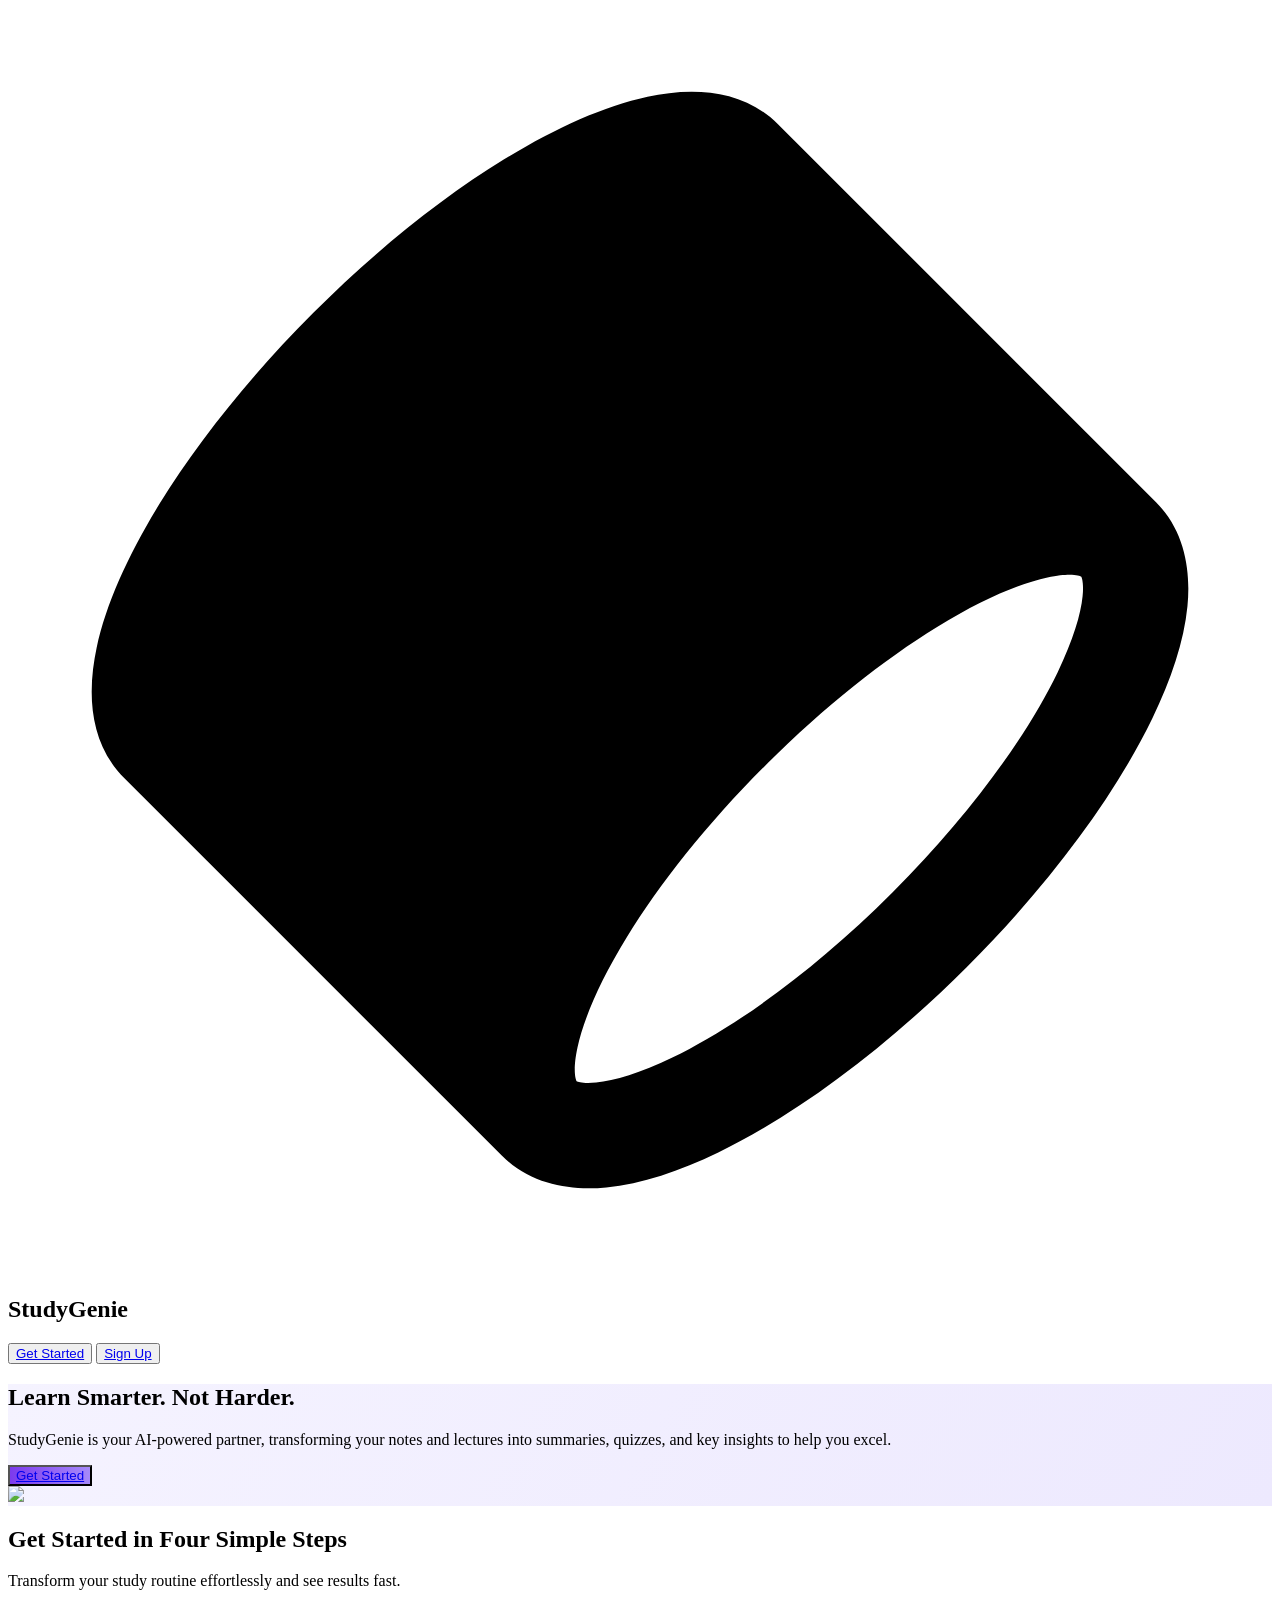
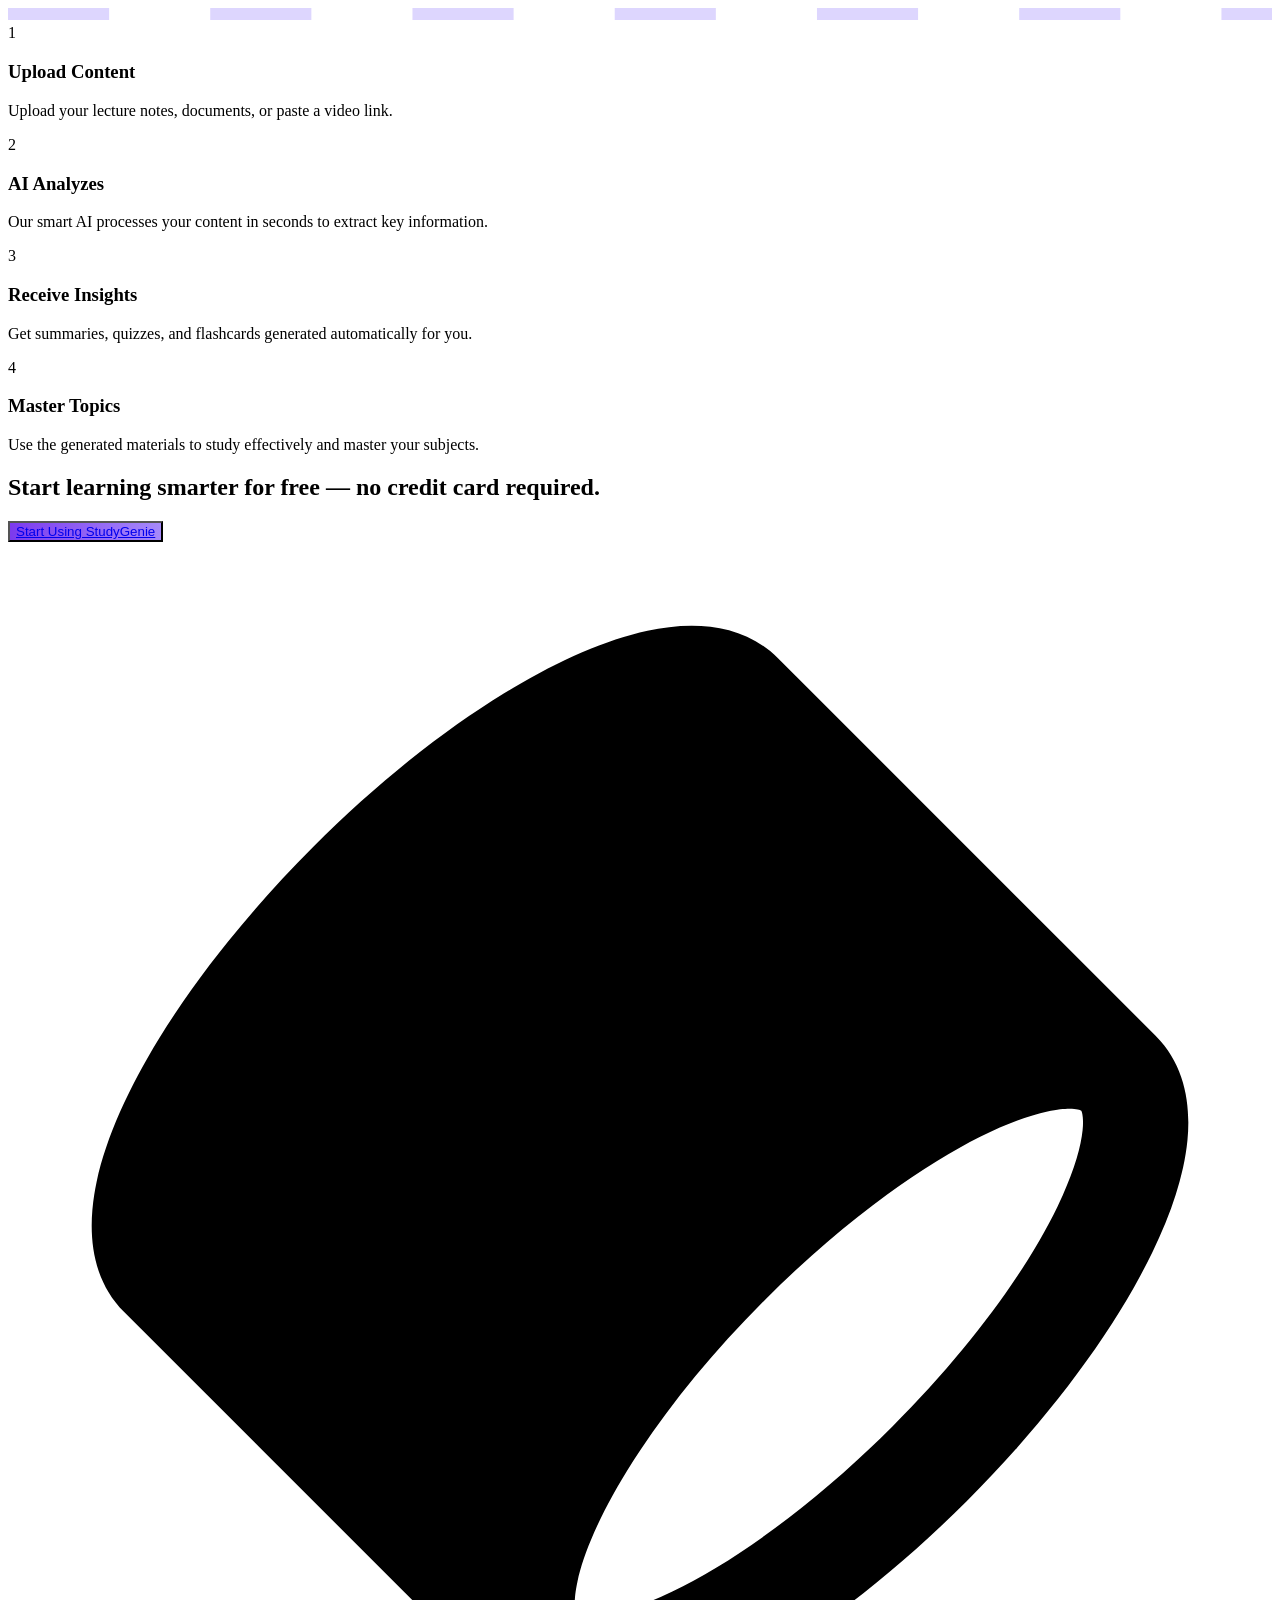
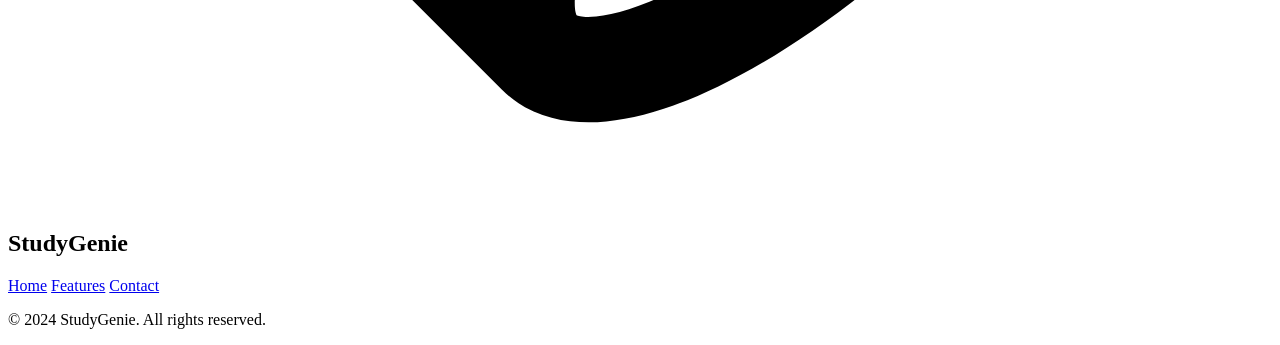
==== index.html @ 3dc54712 "Add files via upload" ====
<!DOCTYPE html>
<html lang="en"><head>
<meta charset="utf-8"/>
<meta content="width=device-width, initial-scale=1.0" name="viewport"/>
<title>StudyGenie - AI Smart Study Partner</title>
<script src="https://cdn.tailwindcss.com?plugins=forms,container-queries"></script>
<link href="https://fonts.googleapis.com" rel="preconnect"/>
<link crossorigin="" href="https://fonts.gstatic.com" rel="preconnect"/>
<link href="https://fonts.googleapis.com/css2?family=Poppins:wght@700&amp;family=Inter:wght@400;500;700;900&amp;display=swap" rel="stylesheet"/>
<link href="https://fonts.googleapis.com/css2?family=Material+Symbols+Outlined" rel="stylesheet"/>
<script>
      tailwind.config = {
        theme: {
          extend: {
            colors: {
              "primary": "#7C3AED",
              "background-light": "#F7F5FF",
              "lavender-light": "#EDE9FE",
              "purple-accent": "#6D28D9",
              "text-main": "#1F2937",
              "text-muted": "#6B7280",
            },
            fontFamily: {
              display: ["Inter", "sans-serif"],
              heading: ["Poppins", "sans-serif"]
            },
            borderRadius: {
              "DEFAULT": "1rem",
              "lg": "1.5rem",
              "xl": "2rem",
              "full": "9999px"
            },
            boxShadow: {
              'soft': '0 10px 30px -15px rgba(22, 22, 53, 0.1)',
            }
          }
        }
      }
    </script>
<style>
      .gradient-bg {
        background-image: linear-gradient(120deg, #F5F3FF 0%, #EDE9FE 100%);
      }
      .gradient-btn {
        background-image: linear-gradient(to right, #7C3AED 0%, #A78BFA 51%, #7C3AED 100%);
        background-size: 200% auto;
        transition: 0.5s;
      }
      .gradient-btn:hover {
        background-position: right center;
      }
    </style>
</head>
<body class="bg-background-light font-display text-text-main">
<div class="relative w-full flex flex-col items-center">
<header class="w-full max-w-6xl mx-auto px-4 sm:px-6 lg:px-8 py-5 flex items-center justify-between whitespace-nowrap z-10">
<div class="flex items-center gap-3 text-text-main">
<div class="text-primary">
<svg class="h-8 w-8" fill="none" viewBox="0 0 48 48" xmlns="http://www.w.org/2000/svg"><path clip-rule="evenodd" d="M39.475 21.6262C40.358 21.4363 40.6863 21.5589 40.7581 21.5934C40.7876 21.655 40.8547 21.857 40.8082 22.3336C40.7408 23.0255 40.4502 24.0046 39.8572 25.2301C38.6799 27.6631 36.5085 30.6631 33.5858 33.5858C30.6631 36.5085 27.6632 38.6799 25.2301 39.8572C24.0046 40.4502 23.0255 40.7407 22.3336 40.8082C21.8571 40.8547 21.6551 40.7875 21.5934 40.7581C21.5589 40.6863 21.4363 40.358 21.6262 39.475C21.8562 38.4054 22.4689 36.9657 23.5038 35.2817C24.7575 33.2417 26.5497 30.9744 28.7621 28.762C30.9744 26.5497 33.2417 24.7574 35.2817 23.5037C36.9657 22.4689 38.4054 21.8562 39.475 21.6262ZM4.41189 29.2403L18.7597 43.5881C19.8813 44.7097 21.4027 44.9179 22.7217 44.7893C24.0585 44.659 25.5148 44.1631 26.9723 43.4579C29.9052 42.0387 33.2618 39.5667 36.4142 36.4142C39.5667 33.2618 42.0387 29.9052 43.4579 26.9723C44.1631 25.5148 44.659 24.0585 44.7893 22.7217C44.9179 21.4027 44.7097 19.8813 43.5881 18.7597L29.2403 4.41187C27.8527 3.02428 25.8765 3.02573 24.2861 3.36776C22.6081 3.72863 20.7334 4.58419 18.8396 5.74801C16.4978 7.18716 13.9881 9.18353 11.5858 11.5858C9.18354 13.988 7.18717 16.4978 5.74802 18.8396C4.58421 20.7334 3.72865 22.6081 3.36778 24.2861C3.02574 25.8765 3.02429 27.8527 4.41189 29.2403Z" fill="currentColor" fill-rule="evenodd"></path></svg>
</div>
<h2 class="text-text-main text-xl font-bold font-heading">StudyGenie</h2>
</div>
<div class="hidden md:flex flex-1 justify-center items-center gap-8">
</div>
<div class="flex items-center gap-4">
<button class="flex min-w-[84px] max-w-[480px] cursor-pointer items-center justify-center overflow-hidden rounded-full h-10 px-5 bg-transparent text-primary text-sm font-bold leading-normal tracking-[0.015em] hover:bg-primary/10 transition-colors border border-primary">
<span class="truncate"><a href="login.html"> Get Started</a></span>
</button>
<button class="flex min-w-[84px] max-w-[480px] cursor-pointer items-center justify-center overflow-hidden rounded-full h-10 px-5 bg-primary text-white text-sm font-bold leading-normal tracking-[0.015em] hover:opacity-90 transition-opacity">
<span class="truncate"><a href="login.html"> Sign Up</a></span>
</button>
</div>
</header>
<main class="w-full">
<section class="relative w-full overflow-hidden gradient-bg rounded-b-xl">
<div class="max-w-6xl mx-auto px-4 sm:px-6 lg:px-8 py-20 sm:py-24 lg:py-32 text-center">
<h1 class="text-4xl sm:text-5xl lg:text-6xl font-black font-heading leading-tight tracking-tight text-text-main">Learn Smarter. Not Harder.</h1>
<p class="mt-6 max-w-2xl mx-auto text-lg text-text-muted">StudyGenie is your AI-powered partner, transforming your notes and lectures into summaries, quizzes, and key insights to help you excel.</p>
<div class="mt-10 flex flex-wrap gap-4 justify-center">
<button class="flex min-w-[84px] max-w-[480px] cursor-pointer items-center justify-center overflow-hidden rounded-full h-12 px-6 gradient-btn text-white text-base font-bold leading-normal tracking-[0.015em]">
<span class="truncate"><a href="login.html">Get Started</a></span>
</button>
</div>
<div class="mt-16 w-full max-w-4xl mx-auto">
<img class="w-full h-auto object-cover rounded-lg shadow-2xl" data-alt="A laptop screen showing the StudyGenie dashboard with charts and summaries, surrounded by floating 3D icons for AI, voice, book, and notes, all in a lavender and light purple color theme." src="https://lh3.googleusercontent.com/aida-public/[base64]"/>
</div>
</div>
</section>
<section class="py-20 sm:py-24 lg:py-32 bg-white">
<div class="max-w-6xl mx-auto px-4 sm:px-6 lg:px-8">
<div class="text-center">
<h2 class="text-3xl sm:text-4xl font-bold font-heading leading-tight tracking-tight text-text-main">Get Started in Four Simple Steps</h2>
<p class="mt-4 max-w-2xl mx-auto text-lg text-text-muted">Transform your study routine effortlessly and see results fast.</p>
</div>
<div class="mt-16 grid grid-cols-1 md:grid-cols-4 gap-8 text-center relative">
<div class="hidden md:block absolute top-1/2 left-0 w-full h-px -translate-y-1/2 -mt-16">
<svg class="w-full h-full" preserveAspectRatio="none" viewBox="0 0 100 1">
<path d="M0,0.5 H100" stroke="#DDD6FE" stroke-dasharray="8 8" stroke-width="2"></path>
</svg>
</div>
<div class="flex flex-col items-center gap-4 relative">
<div class="w-16 h-16 flex items-center justify-center rounded-full bg-lavender-light border-4 border-white text-xl font-bold text-purple-accent z-10">1</div>
<h3 class="text-lg font-bold text-text-main">Upload Content</h3>
<p class="text-sm text-text-muted">Upload your lecture notes, documents, or paste a video link.</p>
</div>
<div class="flex flex-col items-center gap-4 relative">
<div class="w-16 h-16 flex items-center justify-center rounded-full bg-lavender-light border-4 border-white text-xl font-bold text-purple-accent z-10">2</div>
<h3 class="text-lg font-bold text-text-main">AI Analyzes</h3>
<p class="text-sm text-text-muted">Our smart AI processes your content in seconds to extract key information.</p>
</div>
<div class="flex flex-col items-center gap-4 relative">
<div class="w-16 h-16 flex items-center justify-center rounded-full bg-lavender-light border-4 border-white text-xl font-bold text-purple-accent z-10">3</div>
<h3 class="text-lg font-bold text-text-main">Receive Insights</h3>
<p class="text-sm text-text-muted">Get summaries, quizzes, and flashcards generated automatically for you.</p>
</div>
<div class="flex flex-col items-center gap-4 relative">
<div class="w-16 h-16 flex items-center justify-center rounded-full bg-lavender-light border-4 border-white text-xl font-bold text-purple-accent z-10">4</div>
<h3 class="text-lg font-bold text-text-main">Master Topics</h3>
<p class="text-sm text-text-muted">Use the generated materials to study effectively and master your subjects.</p>
</div>
</div>
</div>
</section>
<section class="py-20 sm:py-24 lg:py-32">
<div class="max-w-4xl mx-auto px-4 sm:px-6 lg:px-8 text-center">
<h2 class="text-3xl sm:text-4xl font-bold font-heading leading-tight tracking-tight text-text-main">Start learning smarter for free — no credit card required.</h2>
<div class="mt-8 flex justify-center">
<button class="flex min-w-[84px] max-w-[480px] cursor-pointer items-center justify-center overflow-hidden rounded-full h-12 px-6 gradient-btn text-white text-base font-bold leading-normal tracking-[0.015em]">
<span class="truncate"><a href="login.html">Start Using StudyGenie</a></span>
</button>
</div>
</div>
</section>
</main>
<footer class="w-full bg-white border-t border-gray-200">
<div class="max-w-6xl mx-auto px-4 sm:px-6 lg:px-8 py-12">
<div class="flex flex-col md:flex-row items-center justify-between gap-8">
<div class="flex items-center gap-3 text-text-main">
<div class="text-primary">
<svg class="h-6 w-6" fill="none" viewBox="0 0 48 48" xmlns="http://www.w3.org/2000/svg"><path clip-rule="evenodd" d="M39.475 21.6262C40.358 21.4363 40.6863 21.5589 40.7581 21.5934C40.7876 21.655 40.8547 21.857 40.8082 22.3336C40.7408 23.0255 40.4502 24.0046 39.8572 25.2301C38.6799 27.6631 36.5085 30.6631 33.5858 33.5858C30.6631 36.5085 27.6632 38.6799 25.2301 39.8572C24.0046 40.4502 23.0255 40.7407 22.3336 40.8082C21.8571 40.8547 21.6551 40.7875 21.5934 40.7581C21.5589 40.6863 21.4363 40.358 21.6262 39.475C21.8562 38.4054 22.4689 36.9657 23.5038 35.2817C24.7575 33.2417 26.5497 30.9744 28.7621 28.762C30.9744 26.5497 33.2417 24.7574 35.2817 23.5037C36.9657 22.4689 38.4054 21.8562 39.475 21.6262ZM4.41189 29.2403L18.7597 43.5881C19.8813 44.7097 21.4027 44.9179 22.7217 44.7893C24.0585 44.659 25.5148 44.1631 26.9723 43.4579C29.9052 42.0387 33.2618 39.5667 36.4142 36.4142C39.5667 33.2618 42.0387 29.9052 43.4579 26.9723C44.1631 25.5148 44.659 24.0585 44.7893 22.7217C44.9179 21.4027 44.7097 19.8813 43.5881 18.7597L29.2403 4.41187C27.8527 3.02428 25.8765 3.02573 24.2861 3.36776C22.6081 3.72863 20.7334 4.58419 18.8396 5.74801C16.4978 7.18716 13.9881 9.18353 11.5858 11.5858C9.18354 13.988 7.18717 16.4978 5.74802 18.8396C4.58421 20.7334 3.72865 22.6081 3.36778 24.2861C3.02574 25.8765 3.02429 27.8527 4.41189 29.2403Z" fill="currentColor" fill-rule="evenodd"></path></svg>
</div>
<h2 class="text-text-main text-lg font-bold font-heading">StudyGenie</h2>
</div>
<div class="flex items-center gap-6">
<a class="text-sm text-text-muted hover:text-primary" href="#">Home</a>
<a class="text-sm text-text-muted hover:text-primary" href="#">Features</a>
<a class="text-sm text-text-muted hover:text-primary" href="#">Contact</a>
</div>
<p class="text-sm text-text-muted">© 2024 StudyGenie. All rights reserved.</p>
</div>
</div>
</footer>
</div>
</body></html>
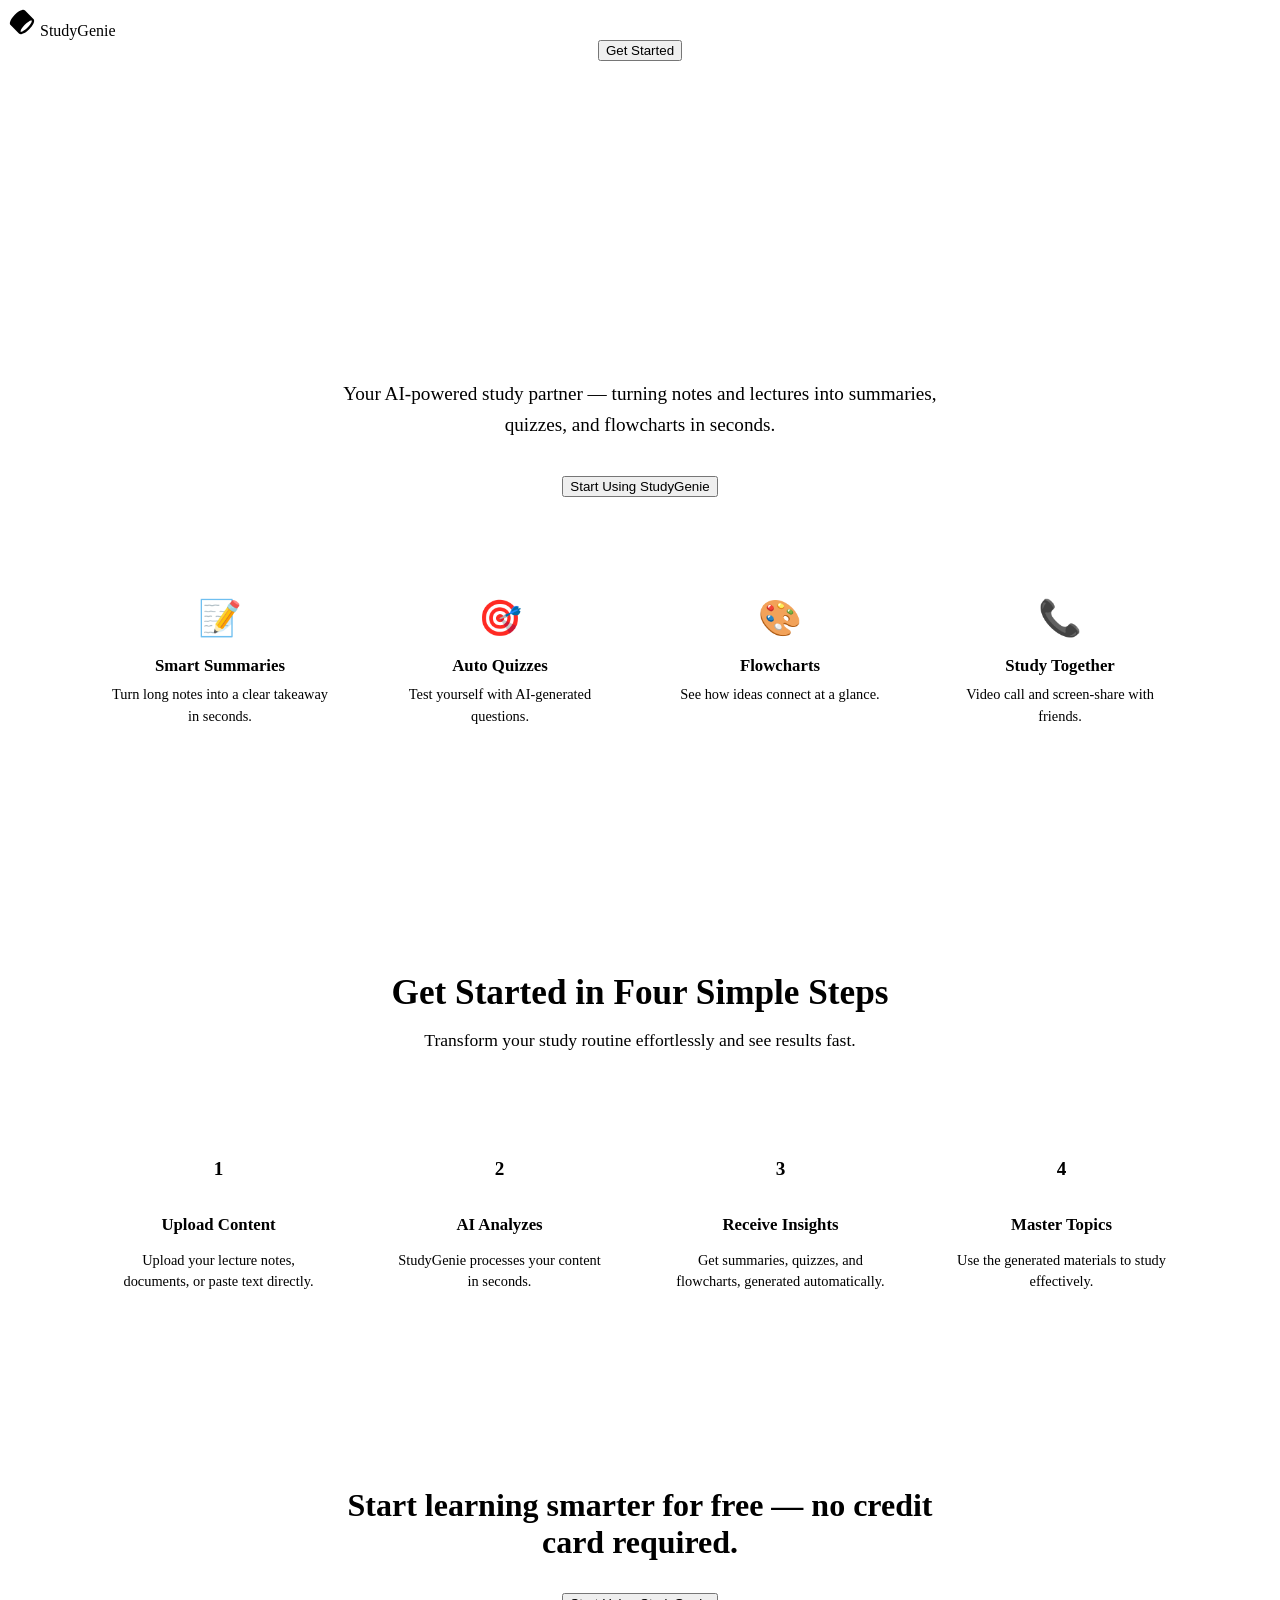
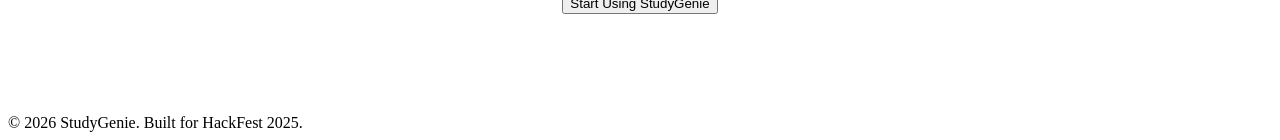
==== commit 78b067b4: "Add files via upload" ====
--- a/index.html
+++ b/index.html
@@ -1,154 +1,176 @@
- <!DOCTYPE html>
-<html lang="en"><head>
-<meta charset="utf-8"/>
-<meta content="width=device-width, initial-scale=1.0" name="viewport"/>
-<title>StudyGenie - AI Smart Study Partner</title>
-<script src="https://cdn.tailwindcss.com?plugins=forms,container-queries"></script>
-<link href="https://fonts.googleapis.com" rel="preconnect"/>
-<link crossorigin="" href="https://fonts.gstatic.com" rel="preconnect"/>
-<link href="https://fonts.googleapis.com/css2?family=Poppins:wght@700&amp;family=Inter:wght@400;500;700;900&amp;display=swap" rel="stylesheet"/>
-<link href="https://fonts.googleapis.com/css2?family=Material+Symbols+Outlined" rel="stylesheet"/>
-<script>
-      tailwind.config = {
-        theme: {
-          extend: {
-            colors: {
-              "primary": "#7C3AED",
-              "background-light": "#F7F5FF",
-              "lavender-light": "#EDE9FE",
-              "purple-accent": "#6D28D9",
-              "text-main": "#1F2937",
-              "text-muted": "#6B7280",
-            },
-            fontFamily: {
-              display: ["Inter", "sans-serif"],
-              heading: ["Poppins", "sans-serif"]
-            },
-            borderRadius: {
-              "DEFAULT": "1rem",
-              "lg": "1.5rem",
-              "xl": "2rem",
-              "full": "9999px"
-            },
-            boxShadow: {
-              'soft': '0 10px 30px -15px rgba(22, 22, 53, 0.1)',
-            }
-          }
-        }
-      }
-    </script>
-<style>
-      .gradient-bg {
-        background-image: linear-gradient(120deg, #F5F3FF 0%, #EDE9FE 100%);
-      }
-      .gradient-btn {
-        background-image: linear-gradient(to right, #7C3AED 0%, #A78BFA 51%, #7C3AED 100%);
-        background-size: 200% auto;
-        transition: 0.5s;
-      }
-      .gradient-btn:hover {
-        background-position: right center;
-      }
-    </style>
-</head>
-<body class="bg-background-light font-display text-text-main">
-<div class="relative w-full flex flex-col items-center">
-<header class="w-full max-w-6xl mx-auto px-4 sm:px-6 lg:px-8 py-5 flex items-center justify-between whitespace-nowrap z-10">
-<div class="flex items-center gap-3 text-text-main">
-<div class="text-primary">
-<svg class="h-8 w-8" fill="none" viewBox="0 0 48 48" xmlns="http://www.w.org/2000/svg"><path clip-rule="evenodd" d="M39.475 21.6262C40.358 21.4363 40.6863 21.5589 40.7581 21.5934C40.7876 21.655 40.8547 21.857 40.8082 22.3336C40.7408 23.0255 40.4502 24.0046 39.8572 25.2301C38.6799 27.6631 36.5085 30.6631 33.5858 33.5858C30.6631 36.5085 27.6632 38.6799 25.2301 39.8572C24.0046 40.4502 23.0255 40.7407 22.3336 40.8082C21.8571 40.8547 21.6551 40.7875 21.5934 40.7581C21.5589 40.6863 21.4363 40.358 21.6262 39.475C21.8562 38.4054 22.4689 36.9657 23.5038 35.2817C24.7575 33.2417 26.5497 30.9744 28.7621 28.762C30.9744 26.5497 33.2417 24.7574 35.2817 23.5037C36.9657 22.4689 38.4054 21.8562 39.475 21.6262ZM4.41189 29.2403L18.7597 43.5881C19.8813 44.7097 21.4027 44.9179 22.7217 44.7893C24.0585 44.659 25.5148 44.1631 26.9723 43.4579C29.9052 42.0387 33.2618 39.5667 36.4142 36.4142C39.5667 33.2618 42.0387 29.9052 43.4579 26.9723C44.1631 25.5148 44.659 24.0585 44.7893 22.7217C44.9179 21.4027 44.7097 19.8813 43.5881 18.7597L29.2403 4.41187C27.8527 3.02428 25.8765 3.02573 24.2861 3.36776C22.6081 3.72863 20.7334 4.58419 18.8396 5.74801C16.4978 7.18716 13.9881 9.18353 11.5858 11.5858C9.18354 13.988 7.18717 16.4978 5.74802 18.8396C4.58421 20.7334 3.72865 22.6081 3.36778 24.2861C3.02574 25.8765 3.02429 27.8527 4.41189 29.2403Z" fill="currentColor" fill-rule="evenodd"></path></svg>
-</div>
-<h2 class="text-text-main text-xl font-bold font-heading">StudyGenie</h2>
-</div>
-<div class="hidden md:flex flex-1 justify-center items-center gap-8">
-</div>
-<div class="flex items-center gap-4">
-<button class="flex min-w-[84px] max-w-[480px] cursor-pointer items-center justify-center overflow-hidden rounded-full h-10 px-5 bg-transparent text-primary text-sm font-bold leading-normal tracking-[0.015em] hover:bg-primary/10 transition-colors border border-primary">
-<span class="truncate"><a href="login.html"> Get Started</a></span>
-</button>
-<button class="flex min-w-[84px] max-w-[480px] cursor-pointer items-center justify-center overflow-hidden rounded-full h-10 px-5 bg-primary text-white text-sm font-bold leading-normal tracking-[0.015em] hover:opacity-90 transition-opacity">
-<span class="truncate"><a href="login.html"> Sign Up</a></span>
-</button>
-</div>
-</header>
-<main class="w-full">
-<section class="relative w-full overflow-hidden gradient-bg rounded-b-xl">
-<div class="max-w-6xl mx-auto px-4 sm:px-6 lg:px-8 py-20 sm:py-24 lg:py-32 text-center">
-<h1 class="text-4xl sm:text-5xl lg:text-6xl font-black font-heading leading-tight tracking-tight text-text-main">Learn Smarter. Not Harder.</h1>
-<p class="mt-6 max-w-2xl mx-auto text-lg text-text-muted">StudyGenie is your AI-powered partner, transforming your notes and lectures into summaries, quizzes, and key insights to help you excel.</p>
-<div class="mt-10 flex flex-wrap gap-4 justify-center">
-<button class="flex min-w-[84px] max-w-[480px] cursor-pointer items-center justify-center overflow-hidden rounded-full h-12 px-6 gradient-btn text-white text-base font-bold leading-normal tracking-[0.015em]">
-<span class="truncate"><a href="login.html">Get Started</a></span>
-</button>
-</div>
-<div class="mt-16 w-full max-w-4xl mx-auto">
-<img class="w-full h-auto object-cover rounded-lg shadow-2xl" data-alt="A laptop screen showing the StudyGenie dashboard with charts and summaries, surrounded by floating 3D icons for AI, voice, book, and notes, all in a lavender and light purple color theme." src="https://lh3.googleusercontent.com/aida-public/[base64]"/>
-</div>
-</div>
-</section>
-<section class="py-20 sm:py-24 lg:py-32 bg-white">
-<div class="max-w-6xl mx-auto px-4 sm:px-6 lg:px-8">
-<div class="text-center">
-<h2 class="text-3xl sm:text-4xl font-bold font-heading leading-tight tracking-tight text-text-main">Get Started in Four Simple Steps</h2>
-<p class="mt-4 max-w-2xl mx-auto text-lg text-text-muted">Transform your study routine effortlessly and see results fast.</p>
-</div>
-<div class="mt-16 grid grid-cols-1 md:grid-cols-4 gap-8 text-center relative">
-<div class="hidden md:block absolute top-1/2 left-0 w-full h-px -translate-y-1/2 -mt-16">
-<svg class="w-full h-full" preserveAspectRatio="none" viewBox="0 0 100 1">
-<path d="M0,0.5 H100" stroke="#DDD6FE" stroke-dasharray="8 8" stroke-width="2"></path>
-</svg>
-</div>
-<div class="flex flex-col items-center gap-4 relative">
-<div class="w-16 h-16 flex items-center justify-center rounded-full bg-lavender-light border-4 border-white text-xl font-bold text-purple-accent z-10">1</div>
-<h3 class="text-lg font-bold text-text-main">Upload Content</h3>
-<p class="text-sm text-text-muted">Upload your lecture notes, documents, or paste a video link.</p>
-</div>
-<div class="flex flex-col items-center gap-4 relative">
-<div class="w-16 h-16 flex items-center justify-center rounded-full bg-lavender-light border-4 border-white text-xl font-bold text-purple-accent z-10">2</div>
-<h3 class="text-lg font-bold text-text-main">AI Analyzes</h3>
-<p class="text-sm text-text-muted">Our smart AI processes your content in seconds to extract key information.</p>
-</div>
-<div class="flex flex-col items-center gap-4 relative">
-<div class="w-16 h-16 flex items-center justify-center rounded-full bg-lavender-light border-4 border-white text-xl font-bold text-purple-accent z-10">3</div>
-<h3 class="text-lg font-bold text-text-main">Receive Insights</h3>
-<p class="text-sm text-text-muted">Get summaries, quizzes, and flashcards generated automatically for you.</p>
-</div>
-<div class="flex flex-col items-center gap-4 relative">
-<div class="w-16 h-16 flex items-center justify-center rounded-full bg-lavender-light border-4 border-white text-xl font-bold text-purple-accent z-10">4</div>
-<h3 class="text-lg font-bold text-text-main">Master Topics</h3>
-<p class="text-sm text-text-muted">Use the generated materials to study effectively and master your subjects.</p>
-</div>
-</div>
-</div>
-</section>
-<section class="py-20 sm:py-24 lg:py-32">
-<div class="max-w-4xl mx-auto px-4 sm:px-6 lg:px-8 text-center">
-<h2 class="text-3xl sm:text-4xl font-bold font-heading leading-tight tracking-tight text-text-main">Start learning smarter for free — no credit card required.</h2>
-<div class="mt-8 flex justify-center">
-<button class="flex min-w-[84px] max-w-[480px] cursor-pointer items-center justify-center overflow-hidden rounded-full h-12 px-6 gradient-btn text-white text-base font-bold leading-normal tracking-[0.015em]">
-<span class="truncate"><a href="login.html">Start Using StudyGenie</a></span>
-</button>
-</div>
-</div>
-</section>
-</main>
-<footer class="w-full bg-white border-t border-gray-200">
-<div class="max-w-6xl mx-auto px-4 sm:px-6 lg:px-8 py-12">
-<div class="flex flex-col md:flex-row items-center justify-between gap-8">
-<div class="flex items-center gap-3 text-text-main">
-<div class="text-primary">
-<svg class="h-6 w-6" fill="none" viewBox="0 0 48 48" xmlns="http://www.w3.org/2000/svg"><path clip-rule="evenodd" d="M39.475 21.6262C40.358 21.4363 40.6863 21.5589 40.7581 21.5934C40.7876 21.655 40.8547 21.857 40.8082 22.3336C40.7408 23.0255 40.4502 24.0046 39.8572 25.2301C38.6799 27.6631 36.5085 30.6631 33.5858 33.5858C30.6631 36.5085 27.6632 38.6799 25.2301 39.8572C24.0046 40.4502 23.0255 40.7407 22.3336 40.8082C21.8571 40.8547 21.6551 40.7875 21.5934 40.7581C21.5589 40.6863 21.4363 40.358 21.6262 39.475C21.8562 38.4054 22.4689 36.9657 23.5038 35.2817C24.7575 33.2417 26.5497 30.9744 28.7621 28.762C30.9744 26.5497 33.2417 24.7574 35.2817 23.5037C36.9657 22.4689 38.4054 21.8562 39.475 21.6262ZM4.41189 29.2403L18.7597 43.5881C19.8813 44.7097 21.4027 44.9179 22.7217 44.7893C24.0585 44.659 25.5148 44.1631 26.9723 43.4579C29.9052 42.0387 33.2618 39.5667 36.4142 36.4142C39.5667 33.2618 42.0387 29.9052 43.4579 26.9723C44.1631 25.5148 44.659 24.0585 44.7893 22.7217C44.9179 21.4027 44.7097 19.8813 43.5881 18.7597L29.2403 4.41187C27.8527 3.02428 25.8765 3.02573 24.2861 3.36776C22.6081 3.72863 20.7334 4.58419 18.8396 5.74801C16.4978 7.18716 13.9881 9.18353 11.5858 11.5858C9.18354 13.988 7.18717 16.4978 5.74802 18.8396C4.58421 20.7334 3.72865 22.6081 3.36778 24.2861C3.02574 25.8765 3.02429 27.8527 4.41189 29.2403Z" fill="currentColor" fill-rule="evenodd"></path></svg>
-</div>
-<h2 class="text-text-main text-lg font-bold font-heading">StudyGenie</h2>
-</div>
-<div class="flex items-center gap-6">
-<a class="text-sm text-text-muted hover:text-primary" href="#">Home</a>
-<a class="text-sm text-text-muted hover:text-primary" href="#">Features</a>
-<a class="text-sm text-text-muted hover:text-primary" href="#">Contact</a>
-</div>
-<p class="text-sm text-text-muted">© 2024 StudyGenie. All rights reserved.</p>
-</div>
-</div>
-</footer>
-</div>
-</body></html>+<!DOCTYPE html>
+<html lang="en">
+<head>
+<meta charset="UTF-8">
+<meta name="viewport" content="width=device-width, initial-scale=1.0">
+<title>StudyGenie — AI Smart Study Partner</title>
+<link rel="stylesheet" href="css/base.css">
+<style>
+.hero {
+  text-align: center;
+  padding: 100px 20px 60px;
+  position: relative;
+  z-index: 2;
+}
+
+.hero h1 {
+  font-size: 4em;
+  font-weight: 900;
+  line-height: 1.1;
+  background: linear-gradient(135deg, #fff 0%, #a78bfa 50%, var(--accent-gold) 100%);
+  -webkit-background-clip: text;
+  -webkit-text-fill-color: transparent;
+  background-clip: text;
+  letter-spacing: -2px;
+  margin-bottom: 24px;
+}
+
+.hero p {
+  max-width: 620px;
+  margin: 0 auto 36px;
+  color: var(--text-muted);
+  font-size: 1.2em;
+  line-height: 1.6;
+}
+
+.hero-actions { display: flex; justify-content: center; gap: 16px; flex-wrap: wrap; }
+
+.feature-strip {
+  display: grid;
+  grid-template-columns: repeat(4, 1fr);
+  gap: 20px;
+  max-width: 1100px;
+  margin: 70px auto 0;
+  padding: 0 20px;
+}
+
+.feature-card { text-align: center; padding: 30px 20px; }
+.feature-card .emoji { font-size: 2.2em; margin-bottom: 12px; }
+.feature-card h3 { font-size: 1.05em; margin-bottom: 8px; color: var(--text); }
+.feature-card p { color: var(--text-muted); font-size: 0.9em; line-height: 1.5; }
+
+.steps-section { padding: 90px 20px; position: relative; z-index: 2; }
+.steps-section .heading { text-align: center; max-width: 640px; margin: 0 auto 60px; }
+.steps-section h2 { font-size: 2.2em; font-weight: 800; margin-bottom: 12px; }
+.steps-section .heading p { color: var(--text-muted); font-size: 1.1em; }
+
+.steps-grid {
+  display: grid;
+  grid-template-columns: repeat(4, 1fr);
+  gap: 24px;
+  max-width: 1100px;
+  margin: 0 auto;
+}
+
+.step { text-align: center; padding: 30px 20px; }
+
+.step-number {
+  width: 56px;
+  height: 56px;
+  margin: 0 auto 18px;
+  border-radius: 50%;
+  background: linear-gradient(135deg, var(--accent-1) 0%, #a78bfa 100%);
+  display: flex;
+  align-items: center;
+  justify-content: center;
+  font-weight: 800;
+  font-size: 1.2em;
+}
+
+.step h3 { margin-bottom: 8px; font-size: 1.05em; }
+.step p { color: var(--text-muted); font-size: 0.9em; line-height: 1.5; }
+
+.cta-section { text-align: center; padding: 60px 20px 100px; position: relative; z-index: 2; }
+.cta-section h2 { font-size: 2em; font-weight: 800; max-width: 640px; margin: 0 auto 32px; }
+
+@media (max-width: 900px) {
+  .feature-strip, .steps-grid { grid-template-columns: repeat(2, 1fr); }
+  .hero h1 { font-size: 2.6em; }
+}
+</style>
+</head>
+<body>
+<div class="bg-animation"></div>
+
+<header class="site-header">
+  <div class="logo">
+    <svg width="28" height="28" viewBox="0 0 48 48" fill="none" xmlns="http://www.w3.org/2000/svg"><path clip-rule="evenodd" d="M39.475 21.6262C40.358 21.4363 40.6863 21.5589 40.7581 21.5934C40.7876 21.655 40.8547 21.857 40.8082 22.3336C40.7408 23.0255 40.4502 24.0046 39.8572 25.2301C38.6799 27.6631 36.5085 30.6631 33.5858 33.5858C30.6631 36.5085 27.6632 38.6799 25.2301 39.8572C24.0046 40.4502 23.0255 40.7407 22.3336 40.8082C21.8571 40.8547 21.6551 40.7875 21.5934 40.7581C21.5589 40.6863 21.4363 40.358 21.6262 39.475C21.8562 38.4054 22.4689 36.9657 23.5038 35.2817C24.7575 33.2417 26.5497 30.9744 28.7621 28.762C30.9744 26.5497 33.2417 24.7574 35.2817 23.5037C36.9657 22.4689 38.4054 21.8562 39.475 21.6262ZM4.41189 29.2403L18.7597 43.5881C19.8813 44.7097 21.4027 44.9179 22.7217 44.7893C24.0585 44.659 25.5148 44.1631 26.9723 43.4579C29.9052 42.0387 33.2618 39.5667 36.4142 36.4142C39.5667 33.2618 42.0387 29.9052 43.4579 26.9723C44.1631 25.5148 44.659 24.0585 44.7893 22.7217C44.9179 21.4027 44.7097 19.8813 43.5881 18.7597L29.2403 4.41187C27.8527 3.02428 25.8765 3.02573 24.2861 3.36776C22.6081 3.72863 20.7334 4.58419 18.8396 5.74801C16.4978 7.18716 13.9881 9.18353 11.5858 11.5858C9.18354 13.988 7.18717 16.4978 5.74802 18.8396C4.58421 20.7334 3.72865 22.6081 3.36778 24.2861C3.02574 25.8765 3.02429 27.8527 4.41189 29.2403Z" fill="currentColor" fill-rule="evenodd"></path></svg>
+    StudyGenie
+  </div>
+  <div class="hero-actions">
+    <button class="btn-primary" onclick="location.href='login.html'">Get Started</button>
+  </div>
+</header>
+
+<main>
+  <section class="hero">
+    <h1>Learn Smarter.<br>Not Harder.</h1>
+    <p>Your AI-powered study partner — turning notes and lectures into summaries, quizzes, and flowcharts in seconds.</p>
+    <div class="hero-actions">
+      <button class="btn-primary" onclick="location.href='login.html'">Start Using StudyGenie</button>
+    </div>
+
+    <div class="feature-strip">
+      <div class="card feature-card">
+        <div class="emoji">📝</div>
+        <h3>Smart Summaries</h3>
+        <p>Turn long notes into a clear takeaway in seconds.</p>
+      </div>
+      <div class="card feature-card">
+        <div class="emoji">🎯</div>
+        <h3>Auto Quizzes</h3>
+        <p>Test yourself with AI-generated questions.</p>
+      </div>
+      <div class="card feature-card">
+        <div class="emoji">🎨</div>
+        <h3>Flowcharts</h3>
+        <p>See how ideas connect at a glance.</p>
+      </div>
+      <div class="card feature-card">
+        <div class="emoji">📞</div>
+        <h3>Study Together</h3>
+        <p>Video call and screen-share with friends.</p>
+      </div>
+    </div>
+  </section>
+
+  <section class="steps-section">
+    <div class="heading">
+      <h2>Get Started in Four Simple Steps</h2>
+      <p>Transform your study routine effortlessly and see results fast.</p>
+    </div>
+    <div class="steps-grid">
+      <div class="step">
+        <div class="step-number">1</div>
+        <h3>Upload Content</h3>
+        <p>Upload your lecture notes, documents, or paste text directly.</p>
+      </div>
+      <div class="step">
+        <div class="step-number">2</div>
+        <h3>AI Analyzes</h3>
+        <p>StudyGenie processes your content in seconds.</p>
+      </div>
+      <div class="step">
+        <div class="step-number">3</div>
+        <h3>Receive Insights</h3>
+        <p>Get summaries, quizzes, and flowcharts, generated automatically.</p>
+      </div>
+      <div class="step">
+        <div class="step-number">4</div>
+        <h3>Master Topics</h3>
+        <p>Use the generated materials to study effectively.</p>
+      </div>
+    </div>
+  </section>
+
+  <section class="cta-section">
+    <h2>Start learning smarter for free — no credit card required.</h2>
+    <button class="btn-primary" onclick="location.href='login.html'">Start Using StudyGenie</button>
+  </section>
+</main>
+
+<footer class="site-footer">
+  © 2026 StudyGenie. Built for HackFest 2025.
+</footer>
+</body>
+</html>
